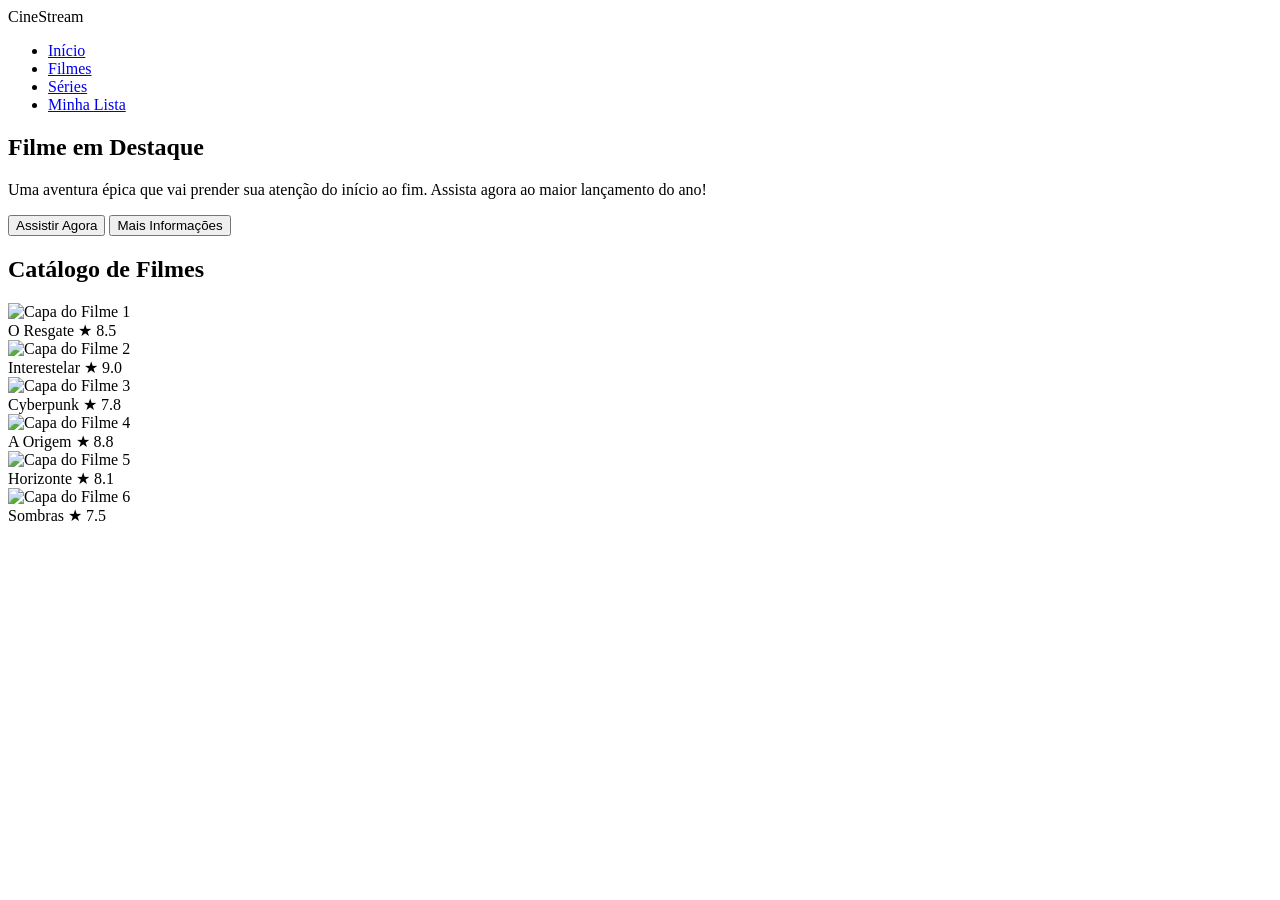
==== index.html @ 0c97a54b "Criação da estrutura inicial do cineStream" ====
<!DOCTYPE html>
<html lang="pt-BR">

<head>
    <meta charset="UTF-8">
    <meta name="viewport" content="width=device-width, initial-scale=1.0">
    <title>CineStream - Catálogo de Filmes</title>
    <link rel="stylesheet" href="style.css">
</head>

<body>
    <header>
        <nav class="navbar">
            <div class="logo">CineStream</div>
            <ul class="nav-links">
                <li><a href="#">Início</a></li>
                <li><a href="#">Filmes</a></li>
                <li><a href="#">Séries</a></li>
                <li><a href="#">Minha Lista</a></li>
            </ul>
        </nav>
    </header>
    <section class="hero">
        <div class="hero-content">
            <h1 class="hero-title">Filme em Destaque</h1>
            <p class="hero-description">
                Uma aventura épica que vai prender sua atenção do início ao fim. Assista agora ao maior lançamento do
                ano!
            </p>
            <div class="hero-buttons">
                <button class="btn btn-primary">Assistir Agora</button>
                <button class="btn btn-secondary">Mais Informações</button>
            </div>
        </div>
    </section>
    <main class="catalog">
        <h2>Catálogo de Filmes</h2>

        <div class="movie-grid">
            <div class="movie-card">
                <img src="https://picsum.photos/300/450?random=1" alt="Capa do Filme 1">
                <div class="card-info">
                    <span class="movie-title">O Resgate</span>
                    <span class="movie-rating">★ 8.5</span>
                </div>
            </div>

            <div class="movie-card">
                <img src="https://picsum.photos/300/450?random=2" alt="Capa do Filme 2">
                <div class="card-info">
                    <span class="movie-title">Interestelar</span>
                    <span class="movie-rating">★ 9.0</span>
                </div>
            </div>

            <div class="movie-card">
                <img src="https://picsum.photos/300/450?random=3" alt="Capa do Filme 3">
                <div class="card-info">
                    <span class="movie-title">Cyberpunk</span>
                    <span class="movie-rating">★ 7.8</span>
                </div>
            </div>

            <div class="movie-card">
                <img src="https://picsum.photos/300/450?random=4" alt="Capa do Filme 4">
                <div class="card-info">
                    <span class="movie-title">A Origem</span>
                    <span class="movie-rating">★ 8.8</span>
                </div>
            </div>

            <div class="movie-card">
                <img src="https://picsum.photos/300/450?random=5" alt="Capa do Filme 5">
                <div class="card-info">
                    <span class="movie-title">Horizonte</span>
                    <span class="movie-rating">★ 8.1</span>
                </div>
            </div>

            <div class="movie-card">
                <img src="https://picsum.photos/300/450?random=6" alt="Capa do Filme 6">
                <div class="card-info">
                    <span class="movie-title">Sombras</span>
                    <span class="movie-rating">★ 7.5</span>
                </div>
            </div>

        </div>
    </main>

</body>

</html>
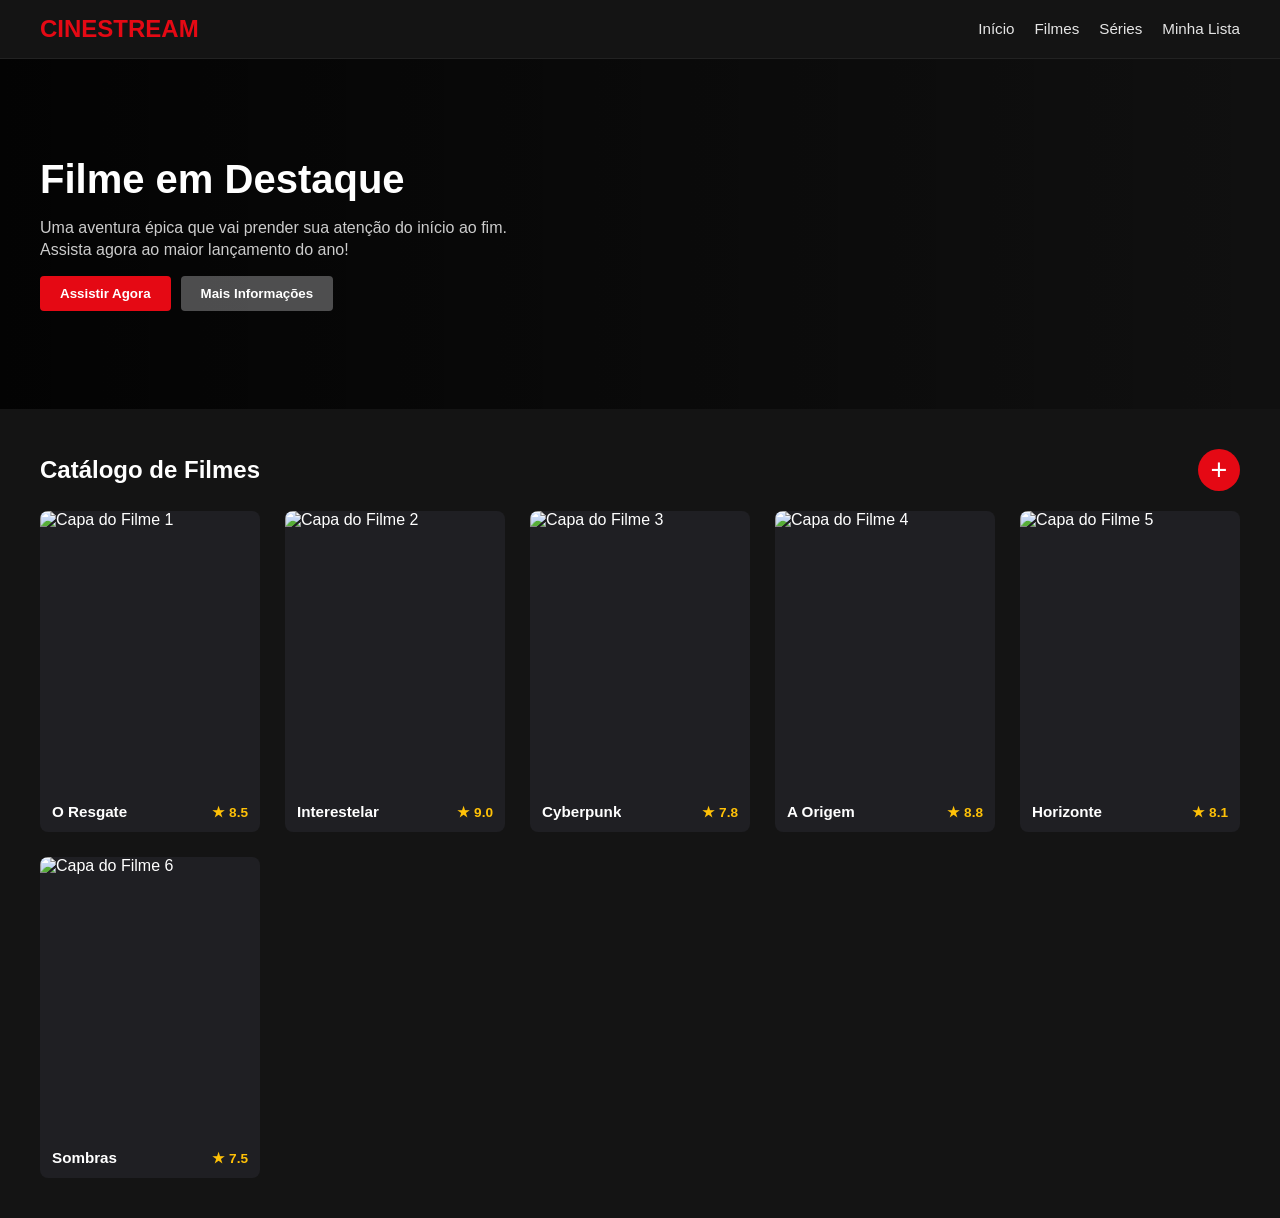
==== commit 8111b6b2: "commit inicial da aula com botão que adiciona mais paineis" ====
--- a/index.html
+++ b/index.html
@@ -5,7 +5,7 @@
     <meta charset="UTF-8">
     <meta name="viewport" content="width=device-width, initial-scale=1.0">
     <title>CineStream - Catálogo de Filmes</title>
-    <link rel="stylesheet" href="style.css">
+    <link rel="stylesheet" href="src/css/style.css">
 </head>
 
 <body>
@@ -14,7 +14,7 @@
             <div class="logo">CineStream</div>
             <ul class="nav-links">
                 <li><a href="#">Início</a></li>
-                <li><a href="#">Filmes</a></li>
+                <li><a href="exemplo alunos/exemplo.html">Filmes</a></li>
                 <li><a href="#">Séries</a></li>
                 <li><a href="#">Minha Lista</a></li>
             </ul>
@@ -34,9 +34,13 @@
         </div>
     </section>
     <main class="catalog">
-        <h2>Catálogo de Filmes</h2>
+        <div class="catalog-heading">
+            <h2>Catálogo de Filmes</h2>
+            <button id="abrir-formulario" class="add-movie-button" type="button" aria-label="Adicionar filme"
+                aria-expanded="false" aria-controls="form-card">+</button>
+        </div>
 
-        <div class="movie-grid">
+        <div id="feed-filmes" class="movie-grid">
             <div class="movie-card">
                 <img src="https://picsum.photos/300/450?random=1" alt="Capa do Filme 1">
                 <div class="card-info">
@@ -86,8 +90,34 @@
             </div>
 
         </div>
+
+        <dialog id="form-card" class="movie-form-dialog" aria-labelledby="form-title">
+            <form id="form-cadastrar-filme" class="movie-form">
+                <h3 id="form-title">Cadastrar filme</h3>
+                <label for="titulo">Título</label>
+                <input id="titulo" name="titulo" type="text" placeholder="Título do filme" required>
+
+                <label for="genero">Gênero</label>
+                <input id="genero" name="genero" type="text" placeholder="Ex.: Ação, Sci-Fi" required>
+
+                <label for="ano">Ano de lançamento</label>
+                <input id="ano" name="ano" type="number" min="1800" max="2099" placeholder="2026" required>
+
+                <label for="capa">URL da capa</label>
+                <input id="capa" name="capa" type="url" placeholder="https://..." required>
+
+                <label for="sinopse">Sinopse</label>
+                <textarea id="sinopse" name="sinopse" rows="3" placeholder="Sinopse do filme" required></textarea>
+
+                <div class="movie-form-actions">
+                    <button class="btn btn-primary" type="submit">Publicar</button>
+                    <button id="cancelar-cadastro" class="btn btn-secondary" type="button">Cancelar</button>
+                </div>
+            </form>
+        </dialog>
     </main>
 
+    <script src="src/js/app.js" defer></script>
 </body>
 
 </html>
--- a/src/css/style.css
+++ b/src/css/style.css
@@ -0,0 +1,292 @@
+/* Reseta estilos básicos da página */
+* {
+  margin: 0;
+  padding: 0;
+  box-sizing: border-box;
+}
+
+body {
+  font-family: 'Segoe UI', Tahoma, Geneva, Verdana, sans-serif;
+  background-color: #141414;
+  color: #ffffff;
+}
+
+/* 1. NAVBAR (Flexbox) */
+.navbar {
+  display: flex;
+  justify-content: space-between;
+  align-items: center;
+  padding: 15px 40px;
+  background-color: #141414;
+  border-bottom: 1px solid #222;
+}
+
+.logo {
+  font-size: 1.5rem;
+  font-weight: bold;
+  color: #e50914; /* Vermelho estilo streaming */
+  text-transform: uppercase;
+}
+
+.nav-links {
+  display: flex;
+  gap: 20px;
+  list-style: none;
+}
+
+.nav-links a {
+  color: #e5e5e5;
+  text-decoration: none;
+  font-size: 0.95rem;
+  transition: color 0.2s ease;
+}
+
+.nav-links a:hover {
+  color: #e50914;
+}
+
+/* 2. HERO SECTION (Flexbox) */
+.hero {
+  background: linear-gradient(to right, rgba(0, 0, 0, 0.85), rgba(0, 0, 0, 0.2)),
+              url('https://picsum.photos/1200/500?random=99') center/cover no-repeat;
+  padding: 80px 40px;
+  min-height: 350px;
+  display: flex;
+  align-items: center;
+}
+
+.hero-content {
+  display: flex;
+  flex-direction: column;
+  align-items: flex-start;
+  gap: 15px;
+  max-width: 500px;
+}
+
+.hero-title {
+  font-size: 2.5rem;
+}
+
+.hero-description {
+  color: #cccccc;
+  line-height: 1.4;
+}
+
+.hero-buttons {
+  display: flex;
+  gap: 10px;
+}
+
+.btn {
+  padding: 10px 20px;
+  border: none;
+  border-radius: 4px;
+  font-weight: bold;
+  cursor: pointer;
+  transition: opacity 0.2s ease;
+}
+
+.btn:hover {
+  opacity: 0.85;
+}
+
+.btn-primary {
+  background-color: #e50914;
+  color: #ffffff;
+}
+
+.btn-secondary {
+  background-color: rgba(109, 109, 110, 0.7);
+  color: #ffffff;
+}
+
+/* 3. CATÁLOGO / GRADE DE FILMES (CSS Grid Responsivo) */
+.catalog {
+  padding: 40px;
+}
+
+.catalog h2 {
+  margin-bottom: 20px;
+  font-size: 1.5rem;
+}
+
+.catalog-heading {
+  display: flex;
+  justify-content: space-between;
+  align-items: center;
+  margin-bottom: 20px;
+}
+
+.catalog-heading h2 {
+  margin-bottom: 0;
+}
+
+.add-movie-button {
+  width: 42px;
+  height: 42px;
+  border: 0;
+  border-radius: 50%;
+  background-color: #e50914;
+  color: #fff;
+  font-size: 1.8rem;
+  line-height: 1;
+  cursor: pointer;
+  transition: background-color 0.2s ease, transform 0.2s ease;
+}
+
+.add-movie-button:hover {
+  background-color: #f40612;
+  transform: scale(1.05);
+}
+
+.add-movie-button:focus-visible,
+.movie-form :focus-visible {
+  outline: 2px solid #fff;
+  outline-offset: 2px;
+}
+
+.movie-grid {
+  display: grid;
+  grid-template-columns: repeat(auto-fit, minmax(200px, 1fr));
+  gap: 25px;
+}
+
+/* 4. CARD INDIVIDUAL (Flexbox interno + Efeito Hover Bônus) */
+.movie-card {
+  background-color: #1f1f23;
+  border-radius: 8px;
+  overflow: hidden;
+  display: flex;
+  flex-direction: column;
+  transition: transform 0.3s ease, box-shadow 0.3s ease;
+  cursor: pointer;
+}
+
+/* Desafio Bônus: Efeito Hover nos cards */
+.movie-card:hover {
+  transform: translateY(-8px) scale(1.02);
+  box-shadow: 0 8px 20px rgba(0, 0, 0, 0.6);
+}
+
+.movie-card img {
+  width: 100%;
+  height: 280px;
+  object-fit: cover;
+}
+
+.card-info {
+  display: flex;
+  justify-content: space-between;
+  align-items: center;
+  padding: 12px;
+}
+
+.movie-title {
+  font-size: 0.95rem;
+  font-weight: bold;
+  white-space: nowrap;
+  overflow: hidden;
+  text-overflow: ellipsis;
+  max-width: 130px;
+}
+
+.movie-rating {
+  color: #ffc107;
+  font-size: 0.85rem;
+  font-weight: bold;
+}
+
+.movie-form {
+  display: flex;
+  flex-direction: column;
+  gap: 8px;
+  padding: 16px;
+}
+
+dialog.movie-form-dialog {
+  width: min(440px, calc(100vw - 32px));
+  max-height: min(90vh, 760px);
+  margin: auto;
+  padding: 0;
+  overflow-y: auto;
+  border: 1px solid #444;
+  border-radius: 8px;
+  background-color: #1f1f23;
+  color: #fff;
+}
+
+dialog.movie-form-dialog::backdrop {
+  background-color: rgba(0, 0, 0, 0.78);
+}
+
+.movie-form h3 {
+  margin-bottom: 4px;
+}
+
+.movie-form label {
+  color: #e5e5e5;
+  font-size: 0.85rem;
+}
+
+.movie-form input,
+.movie-form textarea {
+  width: 100%;
+  padding: 10px;
+  border: 1px solid #444;
+  border-radius: 4px;
+  background-color: #2b2b2b;
+  color: #fff;
+  font: inherit;
+}
+
+.movie-form textarea {
+  resize: vertical;
+}
+
+.movie-form-actions {
+  display: flex;
+  gap: 8px;
+  margin-top: 8px;
+}
+
+.movie-form-actions .btn {
+  flex: 1;
+  padding: 10px;
+}
+
+.movie-card-content {
+  padding: 12px;
+}
+
+.movie-genre {
+  display: inline-block;
+  margin-bottom: 8px;
+  padding: 3px 8px;
+  border-radius: 4px;
+  background-color: #e50914;
+  font-size: 0.72rem;
+  text-transform: uppercase;
+}
+
+.movie-year {
+  flex-shrink: 0;
+  color: #aaa;
+  font-size: 0.85rem;
+}
+
+.movie-synopsis {
+  margin-top: 8px;
+  color: #ccc;
+  font-size: 0.9rem;
+  line-height: 1.45;
+}
+
+.movie-poster-placeholder {
+  min-height: 280px;
+  display: grid;
+  place-items: center;
+  padding: 16px;
+  background-color: #2b2b2b;
+  color: #aaa;
+  text-align: center;
+}
